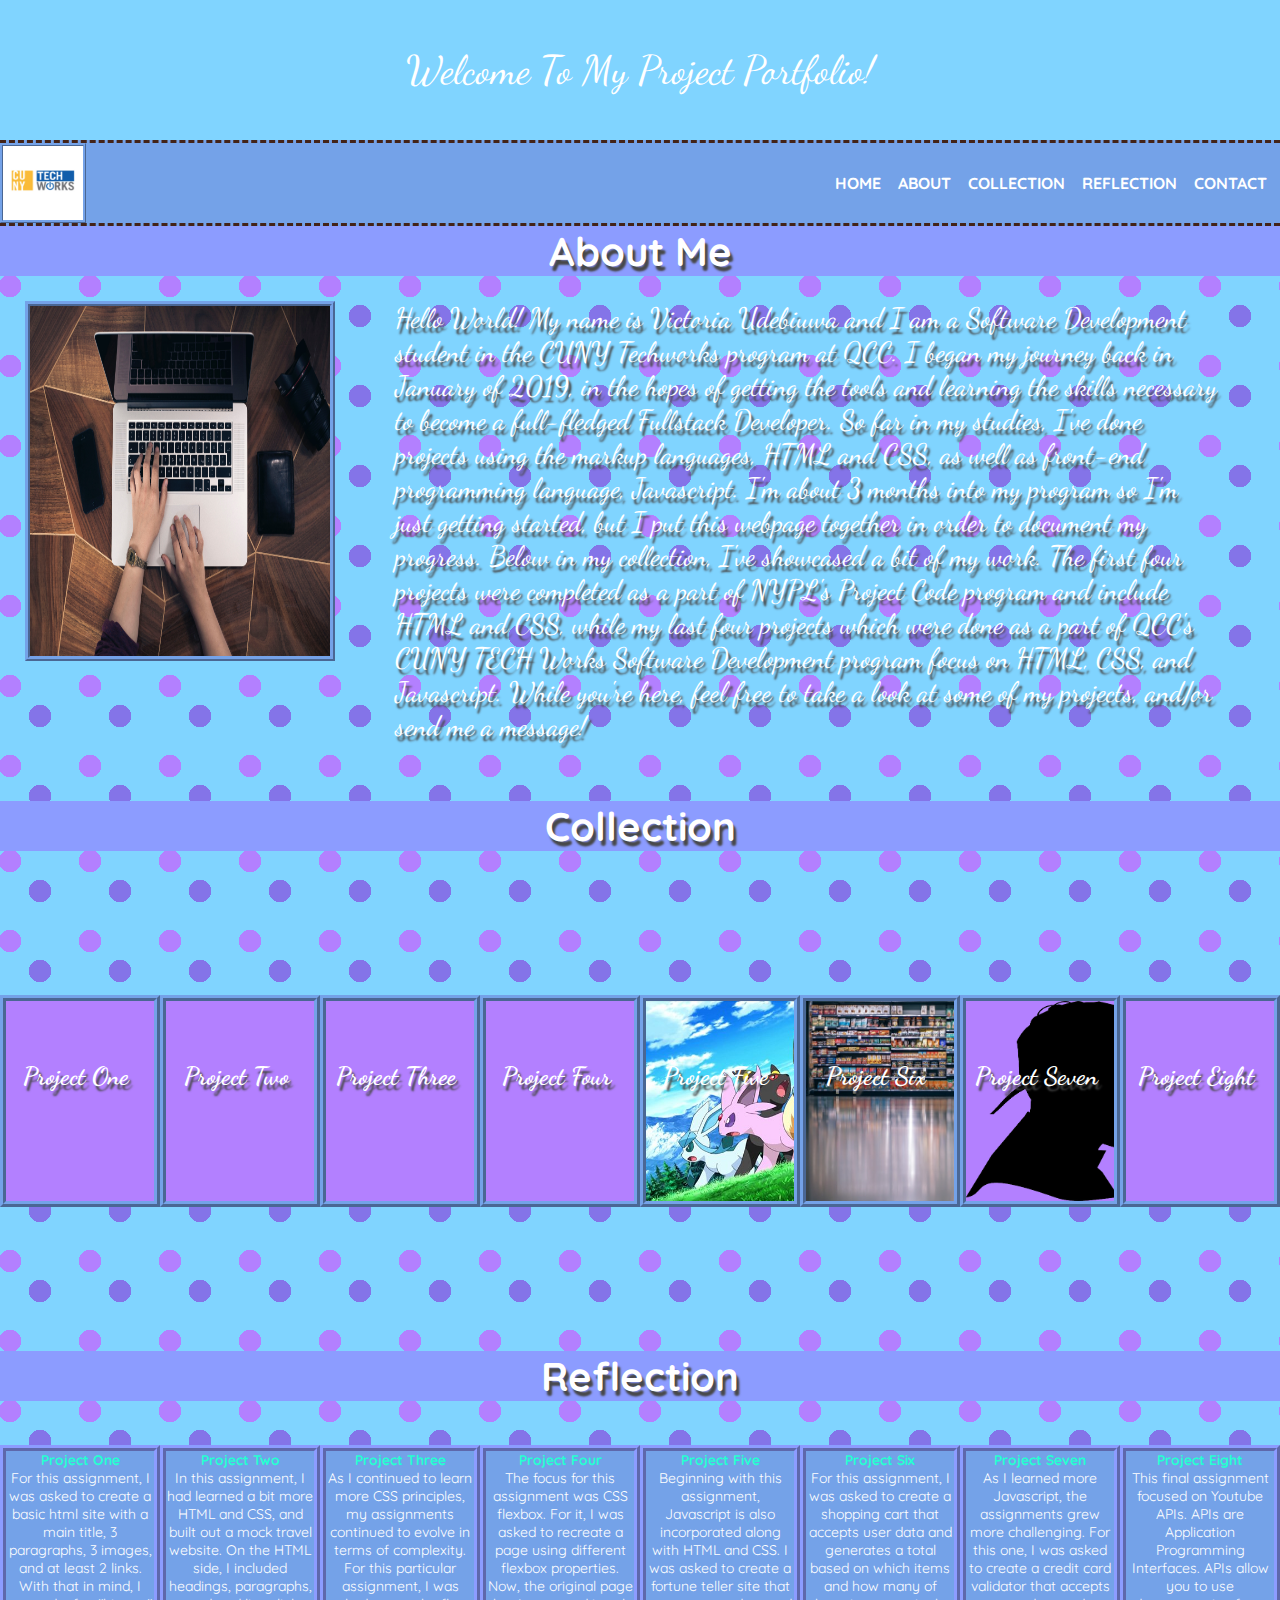
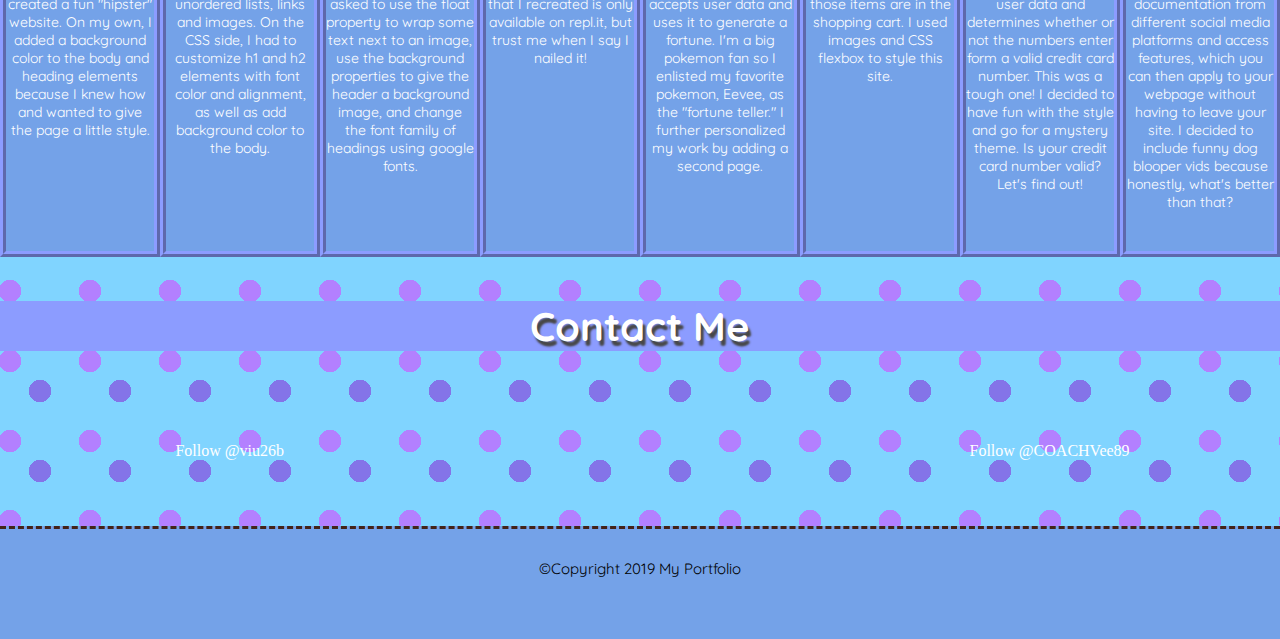
==== index.html @ ac713625 "First commit" ====
<!DOCTYPE html>
<html lang="en">
<head>
  <meta charset="utf-8">
  <title>My Project Portfolio</title>
  <link rel="stylesheet" href="css/style.css">
  <link href="https://fonts.googleapis.com/css?family=Dancing+Script" rel="stylesheet">
  <link href="https://fonts.googleapis.com/css?family=Quicksand" rel="stylesheet">
  <link rel="stylesheet" href="https://use.fontawesome.com/releases/v5.8.1/css/all.css" integrity="sha384-50oBUHEmvpQ+1lW4y57PTFmhCaXp0ML5d60M1M7uH2+nqUivzIebhndOJK28anvf" crossorigin="anonymous">
  <script async defer src="https://buttons.github.io/buttons.js"></script>
  <link rel="me" href="https://twitter.com/COACHVee89">
  <script src="https://ajax.googleapis.com/ajax/libs/jquery/3.3.1/jquery.min.js"></script>
</head>
<body>
  <div class="container">
  <header align="center">
    <i class="fas fa-laptop"></i><i id="plus" class="fas fa-plus"></i><i class="fas fa-user"></i><i id="plus" class="fas fa-plus"></i><i class="fas fa-globe"></i>
  <div class="overlay">
    <div class="text">Welcome To My Project Portfolio!</div>
    </div>
</header>
</div>
<nav>
    <span><img src="images/logo1.png" width="80" height="74" alt="logo image"></span>
   <ul>
       <li><a href="index.html">Home<i class="fas fa-home"></i></a></li>
       <li><a href="#about">About<i class="fas fa-address-card"></i></a></li>
       <li><a href="#collection">Collection<i class="fas fa-object-group"></i></a></li>
       <li><a href="#reflect">Reflection<i class="fas fa-sync-alt"></i></a></li>
       <li><a href="#contact">Contact<i class="fas fa-user-friends"></i></a></li>

    </ul>
</nav>
<h1 id="about">About Me</h1>
<section class="aboutMe">
    <img src="images/laptop1.jpg" width="300" height="350"
    onmouseover="this.src='images/vicky1.jpg';"
    onmouseout="this.src='images/laptop1.jpg';">
    <p>Hello World! My name is Victoria Udebiuwa and I am a Software Development student in the CUNY Techworks program at QCC. I began my journey back in January of 2019, in the hopes of getting the tools and learning the skills necessary to become a full-fledged Fullstack Developer. So far in my studies, I've done projects using the markup languages, HTML and CSS, as well as front-end programming language, Javascript. I'm about 3 months into my program so I'm just getting started, but I put this webpage together in order to document my progress. Below in my collection, I've showcased a bit of my work. The first four projects were completed as a part of NYPL's Project Code program and include HTML and CSS, while my last four projects which were done as a part of QCC's CUNY TECH Works Software Development program focus on HTML, CSS, and Javascript. While you're here, feel free to take a look at some of my projects, and/or send me a message!</p>
</section>
    <h1 id="collection">Collection</h1>
<section class="collect">
    <div id="projOne" class="project"><h3 id="pro1"><a href="basic/index.html">Project One</a></h3></div>
    <div id="projTwo" class="project"><h3 id="pro2"><a href="introCss/index.html">Project Two</a></h3></div>
    <div id="projThree" class="project"><h3 id="pro3"><a href="moreCss/index.html">Project Three</a></h3></div>
    <div id="projFour" class="project"><h3 id="pro4"><a href="flexbox/index.html">Project Four</a></h3></div>
    <div id="projFive" class="project"><h3 id="pro5"><a href="fortune/index.html">Project Five</a></h3></div>
    <div id="projSix" class="project"><h3 id="pro6"><a href="cashRegister/index.html">Project Six</a></h3></div>
    <div id="projSeven" class="project"><h3 id="pro7"><a href="creditCardValidator/index.html">Project Seven</a></h3></div>
    <div id="projEight" class="project"><h3 id="pro8"><a href="youtubeAPIs/index.html">Project Eight</a><h3></div><br>

</section>
<h1 id="reflect">Reflection</h1>
<section class="collect">
    <div class="proReflect"><strong style="color: #26FFD1;">Project One</strong><br>For this assignment, I was asked to create a basic html site with a main title, 3 paragraphs, 3 images, and at least 2 links. With that in mind, I created a fun "hipster" website. On my own, I added a background color to the body and heading elements because I knew how and wanted to give the page a little style.</div>
    <div class="proReflect"><strong style="color: #26FFD1;">Project Two</strong><br>In this assignment, I had learned a bit more HTML and CSS, and built out a mock travel website. On the HTML side, I included headings, paragraphs, unordered lists, links and images. On the CSS side, I had to customize h1 and h2 elements with font color and alignment, as well as add background color to the body.</div>
    <div class="proReflect"><strong style="color: #26FFD1;">Project Three</strong><br>As I continued to learn more CSS principles, my assignments continued to evolve in terms of complexity. For this particular assignment, I was asked to use the float property to wrap some text next to an image, use the background properties to give the header a background image, and change the font family of headings using google fonts.</div>
    <div class="proReflect"><strong style="color: #26FFD1;">Project Four</strong><br>The focus for this assignment was CSS flexbox. For it, I was asked to recreate a page using different flexbox properties. Now, the original page that I recreated is only available on repl.it, but trust me when I say I nailed it!</div>
    <div class="proReflect"><strong style="color: #26FFD1;">Project Five</strong><br>Beginning with this assignment, Javascript is also incorporated along with HTML and CSS. I was asked to create a fortune teller site that accepts user data and uses it to generate a fortune. I'm a big pokemon fan so I enlisted my favorite pokemon, Eevee, as the "fortune teller." I further personalized my work by adding a second page.</div>
    <div class="proReflect"><strong style="color: #26FFD1;">Project Six</strong><br>For this assignment, I was asked to create a shopping cart that accepts user data and generates a total based on which items and how many of those items are in the shopping cart. I used images and CSS flexbox to style this site.</div>
    <div class="proReflect"><strong style="color: #26FFD1;">Project Seven</strong><br>As I learned more Javascript, the assignments grew more challenging. For this one, I was asked to create a credit card validator that accepts user data and determines whether or not the numbers enter form a valid credit card number. This was a tough one! I decided to have fun with the style and go for a mystery theme. Is your credit card number valid? Let's find out!</div>
    <div class="proReflect"><strong style="color: #26FFD1;">Project Eight</strong><br>This final assignment focused on Youtube APIs. APIs are Application Programming Interfaces. APIs allow you to use documentation from different social media platforms and access features, which you can then apply to your webpage without having to leave your site. I decided to include funny dog blooper vids because honestly, what's better than that?   </div>
</section>
<h1 id="contact">Contact Me</h1>
<section class="contactMe">
<div class="buttons">
    <a class="github-button" href="https://github.com/viu26b" data-size="large" aria-label="Follow @viu26b on GitHub">Follow @viu26b</a>
    <iframe src="https://www.facebook.com/plugins/share_button.php?href=https%3A%2F%2Fwww.facebook.com%2Fvictoria.udebiuwa&layout=button_count&size=large&width=84&height=28&appId" width="84" height="28" style="border:none;overflow:hidden" scrolling="no" frameborder="0" allowTransparency="true" allow="encrypted-media"></iframe>
    <a href="https://twitter.com/COACHVee89?ref_src=twsrc%5Etfw" class="twitter-follow-button" data-size="large" data-lang="en" data-show-count="false">Follow @COACHVee89</a><script async src="https://platform.twitter.com/widgets.js" charset="utf-8"></script></div>
</section>
        <script>
            $("#pro1").hover(function(){
                $("#pro2").fadeOut();
                $("#pro3").fadeOut();
                $("#pro4").fadeOut();
                $("#pro5").fadeOut();
                $("#pro6").fadeOut();
                $("#pro7").fadeOut();
                $("#pro8").fadeOut();
            },
             function(){
                $("#pro2").fadeIn();
                $("#pro3").fadeIn();
                $("#pro4").fadeIn();
                $("#pro5").fadeIn();
                $("#pro6").fadeIn();
                $("#pro7").fadeIn();
                $("#pro8").fadeIn();
            });
            $("#pro2").hover(function(){
                $("#pro1").fadeOut();
                $("#pro3").fadeOut();
                $("#pro4").fadeOut();
                $("#pro5").fadeOut();
                $("#pro6").fadeOut();
                $("#pro7").fadeOut();
                $("#pro8").fadeOut();
            },
             function(){
                $("#pro1").fadeIn();
                $("#pro3").fadeIn();
                $("#pro4").fadeIn();
                $("#pro5").fadeIn();
                $("#pro6").fadeIn();
                $("#pro7").fadeIn();
                $("#pro8").fadeIn();
            });
            $("#pro3").hover(function(){
                $("#pro1").fadeOut();
                $("#pro2").fadeOut();
                $("#pro4").fadeOut();
                $("#pro5").fadeOut();
                $("#pro6").fadeOut();
                $("#pro7").fadeOut();
                $("#pro8").fadeOut();
            },
             function(){
                $("#pro1").fadeIn();
                $("#pro2").fadeIn();
                $("#pro4").fadeIn();
                $("#pro5").fadeIn();
                $("#pro6").fadeIn();
                $("#pro7").fadeIn();
                $("#pro8").fadeIn();
            });
            $("#pro4").hover(function(){
                $("#pro1").fadeOut();
                $("#pro2").fadeOut();
                $("#pro3").fadeOut();
                $("#pro5").fadeOut();
                $("#pro6").fadeOut();
                $("#pro7").fadeOut();
                $("#pro8").fadeOut();
            },
             function(){
                $("#pro1").fadeIn();
                $("#pro2").fadeIn();
                $("#pro3").fadeIn();
                $("#pro5").fadeIn();
                $("#pro6").fadeIn();
                $("#pro7").fadeIn();
                $("#pro8").fadeIn();
            });
             $("#pro5").hover(function(){
                $("#pro1").fadeOut();
                $("#pro2").fadeOut();
                $("#pro3").fadeOut();
                $("#pro4").fadeOut();
                $("#pro6").fadeOut();
                $("#pro7").fadeOut();
                $("#pro8").fadeOut();
            },
             function(){
                $("#pro1").fadeIn();
                $("#pro2").fadeIn();
                $("#pro3").fadeIn();
                $("#pro4").fadeIn();
                $("#pro6").fadeIn();
                $("#pro7").fadeIn();
                $("#pro8").fadeIn();
            });
            $("#pro6").hover(function(){
                $("#pro1").fadeOut();
                $("#pro2").fadeOut();
                $("#pro3").fadeOut();
                $("#pro4").fadeOut();
                $("#pro5").fadeOut();
                $("#pro7").fadeOut();
                $("#pro8").fadeOut();
            },
             function(){
                $("#pro1").fadeIn();
                $("#pro2").fadeIn();
                $("#pro3").fadeIn();
                $("#pro4").fadeIn();
                $("#pro5").fadeIn();
                $("#pro7").fadeIn();
                $("#pro8").fadeIn();
            });
              $("#pro7").hover(function(){
                $("#pro1").fadeOut();
                $("#pro2").fadeOut();
                $("#pro3").fadeOut();
                $("#pro4").fadeOut();
                $("#pro5").fadeOut();
                $("#pro6").fadeOut();
                $("#pro8").fadeOut();
            },
             function(){
                $("#pro1").fadeIn();
                $("#pro2").fadeIn();
                $("#pro3").fadeIn();
                $("#pro4").fadeIn();
                $("#pro5").fadeIn();
                $("#pro6").fadeIn();
                $("#pro8").fadeIn();
            });
            $("#pro8").hover(function(){
                $("#pro1").fadeOut();
                $("#pro2").fadeOut();
                $("#pro3").fadeOut();
                $("#pro4").fadeOut();
                $("#pro5").fadeOut();
                $("#pro6").fadeOut();
                $("#pro7").fadeOut();
            },
             function(){
                $("#pro1").fadeIn();
                $("#pro2").fadeIn();
                $("#pro3").fadeIn();
                $("#pro4").fadeIn();
                $("#pro5").fadeIn();
                $("#pro6").fadeIn();
                $("#pro7").fadeIn();
            });
            $("#about").hover(function(){
              $("#about").css("color", "#E8154E");
              $("#about").animate({fontSize: '100px', opacity: '0.4'}, "slow");
            },
          function(){
            $("#about").css("color", "#FFFFFF");
            $("#about").animate({fontSize: '40px', opacity: '0.99'}, "slow");
            $("#about").stop(stopAll, goToEnd);
          });
          $("#collection").hover(function(){
            $("#collection").css("color", "#E8154E");
            $("#collection").animate({fontSize: '100px', opacity: '0.4'}, "slow");
          },
        function(){
          $("#collection").css("color", "#FFFFFF");
          $("#collection").animate({fontSize: '40px', opacity: '0.99'}, "slow");
          $("#collection").stop(stopAll, goToEnd);
        });
          $("#reflect").hover(function(){
            $("#reflect").css("color", "#E8154E");
            $("#reflect").animate({fontSize: '100px', opacity: '0.4'}, "slow");
          },
        function(){
          $("#reflect").css("color", "#FFFFFF");
          $("#reflect").animate({fontSize: '40px', opacity: '0.99'}, "slow");
          $("#reflect").stop(stopAll, goToEnd);
        });
        $("#contact").hover(function(){
          $("#contact").css("color", "#E8154E");
          $("#contact").animate({fontSize: '100px', opacity: '0.4'}, "slow");
        },
      function(){
        $("#contact").css("color", "#FFFFFF");
        $("#contact").animate({fontSize: '40px', opacity: '0.99'}, "slow");
        $("#contact").stop(stopAll, goToEnd);
      });
        </script>
<footer>
    &copy;Copyright 2019 My Portfolio
</footer>
</body>
</html>
---- css/style.css ----
* {
    margin: 0;
    padding: 0;
}

header {
  background-color: #80D4FF;
  background-size: cover;
  color: #FFFFFF;
  height: 140px;
  width: 100%;
}

header .fas{
  padding-top:20px;
  font-size: 80px;
  text-shadow: #474747 3px 5px 2px;
}

header #plus{
  font-size: 40px;
  padding-right:8px;
  padding-left: 8px;
}

.container {
  position: relative;
  width: 100%;
}

.overlay {
  position: absolute;
  bottom: 0;
  left: 0;
  right: 0;
  background-color: #80D4FF;
  overflow: hidden;
  width: 100%;
  height: 100%;
  -webkit-transform: scale(0);
  -ms-transform: scale(0);
  transform: scale(0);
  -webkit-transition: .3s ease;
  transition: .3s ease;
}

.container:hover .overlay {
  -webkit-transform: scale(1);
  -ms-transform: scale(1);
  transform: scale(1);
}

.text {
  color: white;
  font-family: 'Dancing Script', cursive;
  font-size: 40px;
  position: absolute;
  top: 50%;
  left: 50%;
  -webkit-transform: translate(-50%, -50%);
  -ms-transform: translate(-50%, -50%);
  transform: translate(-50%, -50%);
  text-align: center;
}

nav {
    height: 80px;
    width: 100%;
    background-color: #74A2E8;
    display: flex;
    justify-content: space-between;
    font-family: 'Quicksand', sans-serif;
    font-weight: bolder;
    text-transform: uppercase;
    position: sticky;
    top: 0;
    border-top:  3px dashed #432318;
    border-bottom:  3px dashed #432318;
}

nav li a:hover {
    padding: 2px;
    border-bottom: 3px solid white;
    border-top: 3px solid white;
    transition: border .3s;
}

nav img {
    border: 3px ridge #74A2E8;
}
li {
    padding-top: 30px;
    padding-right: 10px;
    display: inline-flex;
    list-style: none;
}

 a {
    color: white;
    text-decoration: none;
}

.fas {
    padding-left: 3px;
}

section {
    height: 500px;
    width: 100%
    border: 5px;
    background-color: #80D4FF;
    padding-left: 25px;
    padding-top: 25px;
    display: flex;
}

section img{
    border: 5px ridge #74A2E8;
}

h1 {
    font-family: 'Quicksand', sans-serif;
    font-weight: bolder;
    font-size: 40px;
    color: #FFFFFF;
    background: #8C9CFF;
    text-shadow: #474747 3px 5px 2px;
    text-align: center;
}

section p {
    font-family: 'Dancing Script', cursive;
    font-size: 28px;
    color: #FFFFFF;
    text-shadow: #474747 3px 5px 2px;
    padding-left: 60px;
    padding-right: 60px;
}

.aboutMe {
  background-color: #80D4FF;
  background-image: radial-gradient(#8474E8 20%, transparent 20%),
      radial-gradient(#B380FF 20%, transparent 20%);
  background-color: #80D4FF;
  background-position: 0 0, 50px 50px;
  background-size: 80px 80px;
}

.collect {
  background-image: radial-gradient(#8474E8 20%, transparent 20%),
      radial-gradient(#B380FF 20%, transparent 20%);
  background-color: #80D4FF;
  background-position: 0 0, 50px 50px;
  background-size: 80px 80px;
  justify-content: space-between;
  align-items: center;
  padding: 0;
}

.project {
  height: 200px;
  width: 200px;
  border: 6px ridge #74A2E8;
  background-color: #B380FF;
}

h3 {
  margin-top: 60px;
  padding-right: 8px;
  font-family: 'Dancing Script', cursive;
  font-size: 25px;
  text-shadow: #474747 3px 5px 2px;
  text-align: center;
}

h3 a:hover {
  border-right: 8px solid #26FFD1;
  border-bottom: 8px solid #26FFD1;
  transition: .5s;
}

#projOne{
  background-image: url('https://images.pexels.com/photos/1059123/pexels-photo-1059123.jpeg?auto=compress&cs=tinysrgb&dpr=2&h=650&w=940');
  background-repeat: no-repeat;
  background-size: cover;
}

#projTwo {
  background-image: url('https://images.pexels.com/photos/723465/pexels-photo-723465.jpeg?auto=compress&cs=tinysrgb&dpr=1&w=500');
  background-repeat: no-repeat;
  background-size: cover;
}

#projThree{
  background-image: url('https://cdn.pixabay.com/photo/2017/04/24/13/37/architecture-2256489__340.jpg');
  background-repeat: no-repeat;
  background-size: cover;
}

#projFour{
  background-image: url('https://images.pexels.com/photos/1660521/pexels-photo-1660521.jpeg?auto=compress&cs=tinysrgb&dpr=1&w=225');
  background-repeat: no-repeat;
  background-size: cover;
}

#projFive{
  background-image: url('../fortune/eevee_images/eevee_3.jpeg');
  background-repeat: no-repeat;
  background-size: cover;
}

#projSix{
  background-image: url('../cashRegister/images/shopBasket1.jpeg');
  background-repeat: no-repeat;
  background-size: cover;
}

#projSeven{
  background-image: url('../creditCardValidator/images/detective_1.png');
  background-repeat: no-repeat;
  background-size: cover;
}

#projEight{
  background-image: url('https://images.pexels.com/photos/267313/pexels-photo-267313.jpeg?auto=compress&cs=tinysrgb&dpr=2&h=650&w=940');
  background-repeat: repeat;
  background-size: cover;
}

.proReflect{
  height: 400px;
  width: 250px;
  border: 6px ridge #8C9CFF;
  background-color: #74A2E8;
  text-align: center;
  font-family: 'Quicksand', sans-serif;
  font-size: 14px;
  color: #FFFFFF;

}

.contactMe {
  height: 150px;
  background-color: #80D4FF;
  background-image: radial-gradient(#8474E8 20%, transparent 20%),
      radial-gradient(#B380FF 20%, transparent 20%);
  background-color: #80D4FF;
  background-position: 0 0, 50px 50px;
  background-size: 80px 80px;
}

.buttons {
    width: 100%;
    display: flex;
    justify-content: space-around;
    align-items: center;
}

footer {
    padding-top: 30px;
    height: 80px;
    width: 100%;
    background-color: #74A2E8;
    text-align: center;
    font-family: 'Quicksand', sans-serif;
    font-size: 15px;
    border-top: 3px dashed #432318;
}
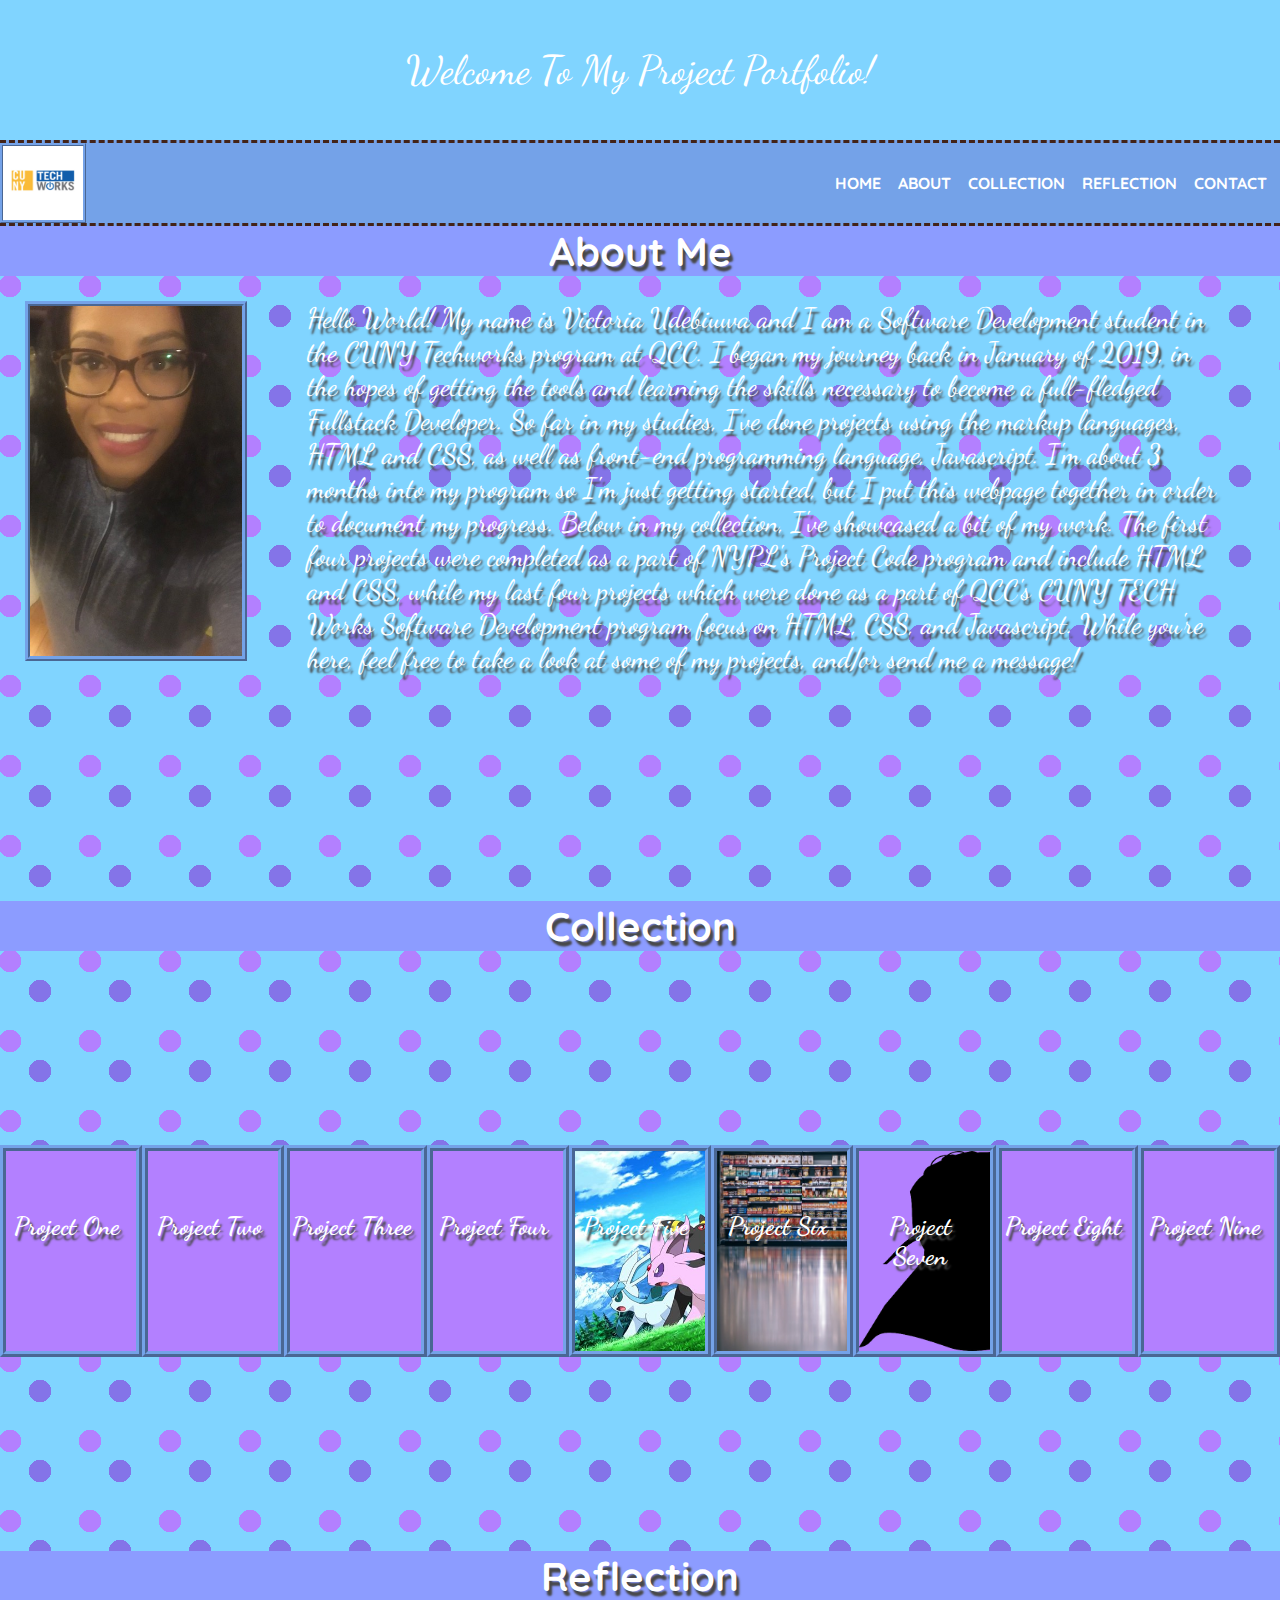
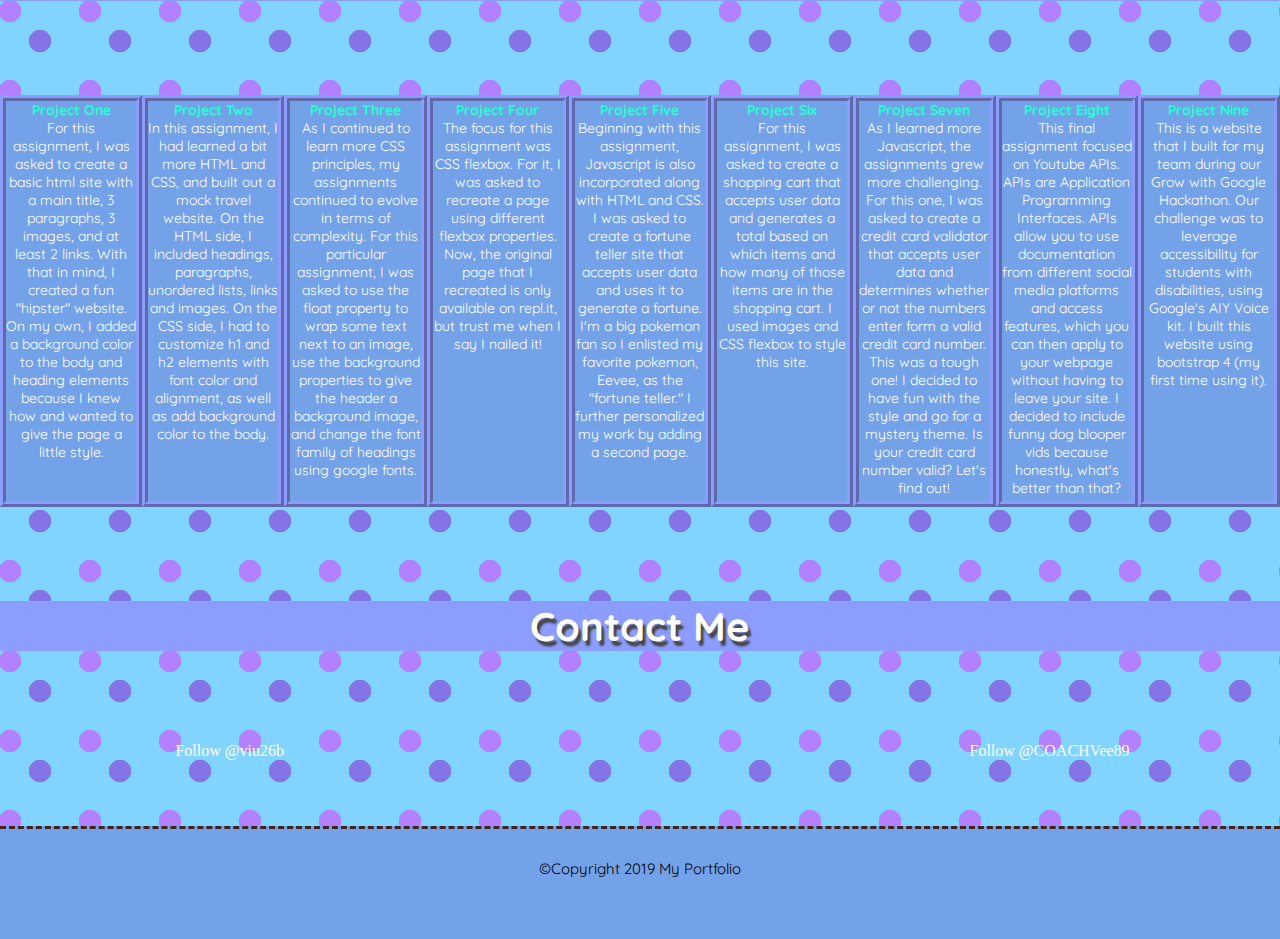
==== commit d1375cbf: "changes to about section image, jquery, reflection" ====
--- a/index.html
+++ b/index.html
@@ -33,9 +33,9 @@
 </nav>
 <h1 id="about">About Me</h1>
 <section class="aboutMe">
-    <img src="images/laptop1.jpg" width="300" height="350"
-    onmouseover="this.src='images/vicky1.jpg';"
-    onmouseout="this.src='images/laptop1.jpg';">
+    <img src="images/vicky1.jpg" width="300" height="350"
+    onmouseover="this.src='images/laptop1.jpg';"
+    onmouseout="this.src='images/vicky1.jpg';">
     <p>Hello World! My name is Victoria Udebiuwa and I am a Software Development student in the CUNY Techworks program at QCC. I began my journey back in January of 2019, in the hopes of getting the tools and learning the skills necessary to become a full-fledged Fullstack Developer. So far in my studies, I've done projects using the markup languages, HTML and CSS, as well as front-end programming language, Javascript. I'm about 3 months into my program so I'm just getting started, but I put this webpage together in order to document my progress. Below in my collection, I've showcased a bit of my work. The first four projects were completed as a part of NYPL's Project Code program and include HTML and CSS, while my last four projects which were done as a part of QCC's CUNY TECH Works Software Development program focus on HTML, CSS, and Javascript. While you're here, feel free to take a look at some of my projects, and/or send me a message!</p>
 </section>
     <h1 id="collection">Collection</h1>
@@ -47,7 +47,8 @@
     <div id="projFive" class="project"><h3 id="pro5"><a href="fortune/index.html">Project Five</a></h3></div>
     <div id="projSix" class="project"><h3 id="pro6"><a href="cashRegister/index.html">Project Six</a></h3></div>
     <div id="projSeven" class="project"><h3 id="pro7"><a href="creditCardValidator/index.html">Project Seven</a></h3></div>
-    <div id="projEight" class="project"><h3 id="pro8"><a href="youtubeAPIs/index.html">Project Eight</a><h3></div><br>
+    <div id="projEight" class="project"><h3 id="pro8"><a href="youtubeAPIs/index.html">Project Eight</a></h3></div>
+    <div id="projNine" class="project"><h3 id="pro9"><a href="viu26b.github.io/gulper">Project Nine</a></h3></div><br>
 
 </section>
 <h1 id="reflect">Reflection</h1>
@@ -59,8 +60,9 @@
     <div class="proReflect"><strong style="color: #26FFD1;">Project Five</strong><br>Beginning with this assignment, Javascript is also incorporated along with HTML and CSS. I was asked to create a fortune teller site that accepts user data and uses it to generate a fortune. I'm a big pokemon fan so I enlisted my favorite pokemon, Eevee, as the "fortune teller." I further personalized my work by adding a second page.</div>
     <div class="proReflect"><strong style="color: #26FFD1;">Project Six</strong><br>For this assignment, I was asked to create a shopping cart that accepts user data and generates a total based on which items and how many of those items are in the shopping cart. I used images and CSS flexbox to style this site.</div>
     <div class="proReflect"><strong style="color: #26FFD1;">Project Seven</strong><br>As I learned more Javascript, the assignments grew more challenging. For this one, I was asked to create a credit card validator that accepts user data and determines whether or not the numbers enter form a valid credit card number. This was a tough one! I decided to have fun with the style and go for a mystery theme. Is your credit card number valid? Let's find out!</div>
-    <div class="proReflect"><strong style="color: #26FFD1;">Project Eight</strong><br>This final assignment focused on Youtube APIs. APIs are Application Programming Interfaces. APIs allow you to use documentation from different social media platforms and access features, which you can then apply to your webpage without having to leave your site. I decided to include funny dog blooper vids because honestly, what's better than that?   </div>
-</section>
+    <div class="proReflect"><strong style="color: #26FFD1;">Project Eight</strong><br>This final assignment focused on Youtube APIs. APIs are Application Programming Interfaces. APIs allow you to use documentation from different social media platforms and access features, which you can then apply to your webpage without having to leave your site. I decided to include funny dog blooper vids because honestly, what's better than that?</div>
+    <div class="proReflect"><strong style="color: #26FFD1;">Project Nine</strong><br>This is a website that I built for my team during our Grow with Google Hackathon. Our challenge was to leverage accessibility for students with disabilities, using Google's AIY Voice kit. I built this website using bootstrap 4 (my first time using it).</div>
+  </section>
 <h1 id="contact">Contact Me</h1>
 <section class="contactMe">
 <div class="buttons">
@@ -77,15 +79,17 @@
                 $("#pro6").fadeOut();
                 $("#pro7").fadeOut();
                 $("#pro8").fadeOut();
-            },
-             function(){
-                $("#pro2").fadeIn();
-                $("#pro3").fadeIn();
-                $("#pro4").fadeIn();
-                $("#pro5").fadeIn();
-                $("#pro6").fadeIn();
-                $("#pro7").fadeIn();
-                $("#pro8").fadeIn();
+                $("#pro9").fadeOut();
+            },
+             function(){
+                $("#pro2").fadeIn();
+                $("#pro3").fadeIn();
+                $("#pro4").fadeIn();
+                $("#pro5").fadeIn();
+                $("#pro6").fadeIn();
+                $("#pro7").fadeIn();
+                $("#pro8").fadeIn();
+                $("#pro9").fadeOut();
             });
             $("#pro2").hover(function(){
                 $("#pro1").fadeOut();
@@ -95,15 +99,17 @@
                 $("#pro6").fadeOut();
                 $("#pro7").fadeOut();
                 $("#pro8").fadeOut();
-            },
-             function(){
-                $("#pro1").fadeIn();
-                $("#pro3").fadeIn();
-                $("#pro4").fadeIn();
-                $("#pro5").fadeIn();
-                $("#pro6").fadeIn();
-                $("#pro7").fadeIn();
-                $("#pro8").fadeIn();
+                $("#pro9").fadeOut();
+            },
+             function(){
+                $("#pro1").fadeIn();
+                $("#pro3").fadeIn();
+                $("#pro4").fadeIn();
+                $("#pro5").fadeIn();
+                $("#pro6").fadeIn();
+                $("#pro7").fadeIn();
+                $("#pro8").fadeIn();
+                $("#pro9").fadeOut();
             });
             $("#pro3").hover(function(){
                 $("#pro1").fadeOut();
@@ -113,15 +119,17 @@
                 $("#pro6").fadeOut();
                 $("#pro7").fadeOut();
                 $("#pro8").fadeOut();
-            },
-             function(){
-                $("#pro1").fadeIn();
-                $("#pro2").fadeIn();
-                $("#pro4").fadeIn();
-                $("#pro5").fadeIn();
-                $("#pro6").fadeIn();
-                $("#pro7").fadeIn();
-                $("#pro8").fadeIn();
+                $("#pro9").fadeOut();
+            },
+             function(){
+                $("#pro1").fadeIn();
+                $("#pro2").fadeIn();
+                $("#pro4").fadeIn();
+                $("#pro5").fadeIn();
+                $("#pro6").fadeIn();
+                $("#pro7").fadeIn();
+                $("#pro8").fadeIn();
+                $("#pro9").fadeOut();
             });
             $("#pro4").hover(function(){
                 $("#pro1").fadeOut();
@@ -131,15 +139,17 @@
                 $("#pro6").fadeOut();
                 $("#pro7").fadeOut();
                 $("#pro8").fadeOut();
-            },
-             function(){
-                $("#pro1").fadeIn();
-                $("#pro2").fadeIn();
-                $("#pro3").fadeIn();
-                $("#pro5").fadeIn();
-                $("#pro6").fadeIn();
-                $("#pro7").fadeIn();
-                $("#pro8").fadeIn();
+                $("#pro9").fadeOut();
+            },
+             function(){
+                $("#pro1").fadeIn();
+                $("#pro2").fadeIn();
+                $("#pro3").fadeIn();
+                $("#pro5").fadeIn();
+                $("#pro6").fadeIn();
+                $("#pro7").fadeIn();
+                $("#pro8").fadeIn();
+                $("#pro9").fadeOut();
             });
              $("#pro5").hover(function(){
                 $("#pro1").fadeOut();
@@ -149,15 +159,17 @@
                 $("#pro6").fadeOut();
                 $("#pro7").fadeOut();
                 $("#pro8").fadeOut();
-            },
-             function(){
-                $("#pro1").fadeIn();
-                $("#pro2").fadeIn();
-                $("#pro3").fadeIn();
-                $("#pro4").fadeIn();
-                $("#pro6").fadeIn();
-                $("#pro7").fadeIn();
-                $("#pro8").fadeIn();
+                $("#pro9").fadeOut();
+            },
+             function(){
+                $("#pro1").fadeIn();
+                $("#pro2").fadeIn();
+                $("#pro3").fadeIn();
+                $("#pro4").fadeIn();
+                $("#pro6").fadeIn();
+                $("#pro7").fadeIn();
+                $("#pro8").fadeIn();
+                $("#pro9").fadeOut();
             });
             $("#pro6").hover(function(){
                 $("#pro1").fadeOut();
@@ -167,15 +179,17 @@
                 $("#pro5").fadeOut();
                 $("#pro7").fadeOut();
                 $("#pro8").fadeOut();
-            },
-             function(){
-                $("#pro1").fadeIn();
-                $("#pro2").fadeIn();
-                $("#pro3").fadeIn();
-                $("#pro4").fadeIn();
-                $("#pro5").fadeIn();
-                $("#pro7").fadeIn();
-                $("#pro8").fadeIn();
+                $("#pro9").fadeOut();
+            },
+             function(){
+                $("#pro1").fadeIn();
+                $("#pro2").fadeIn();
+                $("#pro3").fadeIn();
+                $("#pro4").fadeIn();
+                $("#pro5").fadeIn();
+                $("#pro7").fadeIn();
+                $("#pro8").fadeIn();
+                $("#pro9").fadeOut();
             });
               $("#pro7").hover(function(){
                 $("#pro1").fadeOut();
@@ -185,15 +199,17 @@
                 $("#pro5").fadeOut();
                 $("#pro6").fadeOut();
                 $("#pro8").fadeOut();
-            },
-             function(){
-                $("#pro1").fadeIn();
-                $("#pro2").fadeIn();
-                $("#pro3").fadeIn();
-                $("#pro4").fadeIn();
-                $("#pro5").fadeIn();
-                $("#pro6").fadeIn();
-                $("#pro8").fadeIn();
+                $("#pro9").fadeOut();
+            },
+             function(){
+                $("#pro1").fadeIn();
+                $("#pro2").fadeIn();
+                $("#pro3").fadeIn();
+                $("#pro4").fadeIn();
+                $("#pro5").fadeIn();
+                $("#pro6").fadeIn();
+                $("#pro8").fadeIn();
+                $("#pro9").fadeOut();
             });
             $("#pro8").hover(function(){
                 $("#pro1").fadeOut();
@@ -203,15 +219,37 @@
                 $("#pro5").fadeOut();
                 $("#pro6").fadeOut();
                 $("#pro7").fadeOut();
-            },
-             function(){
-                $("#pro1").fadeIn();
-                $("#pro2").fadeIn();
-                $("#pro3").fadeIn();
-                $("#pro4").fadeIn();
-                $("#pro5").fadeIn();
-                $("#pro6").fadeIn();
-                $("#pro7").fadeIn();
+                $("#pro9").fadeOut();
+            },
+             function(){
+                $("#pro1").fadeIn();
+                $("#pro2").fadeIn();
+                $("#pro3").fadeIn();
+                $("#pro4").fadeIn();
+                $("#pro5").fadeIn();
+                $("#pro6").fadeIn();
+                $("#pro7").fadeIn();
+                $("#pro9").fadeOut();
+            });
+          $("#pro9").hover(function(){
+                $("#pro1").fadeOut();
+                $("#pro2").fadeOut();
+                $("#pro3").fadeOut();
+                $("#pro4").fadeOut();
+                $("#pro5").fadeOut();
+                $("#pro6").fadeOut();
+                $("#pro7").fadeOut();
+                $("#pro8").fadeOut();
+            },
+             function(){
+                $("#pro1").fadeIn();
+                $("#pro2").fadeIn();
+                $("#pro3").fadeIn();
+                $("#pro4").fadeIn();
+                $("#pro5").fadeIn();
+                $("#pro6").fadeIn();
+                $("#pro7").fadeIn();
+                $("#pro8").fadeOut();
             });
             $("#about").hover(function(){
               $("#about").css("color", "#E8154E");
--- a/css/style.css
+++ b/css/style.css
@@ -105,7 +105,7 @@
 }
 
 section {
-    height: 500px;
+    height: 600px;
     width: 100%
     border: 5px;
     background-color: #80D4FF;
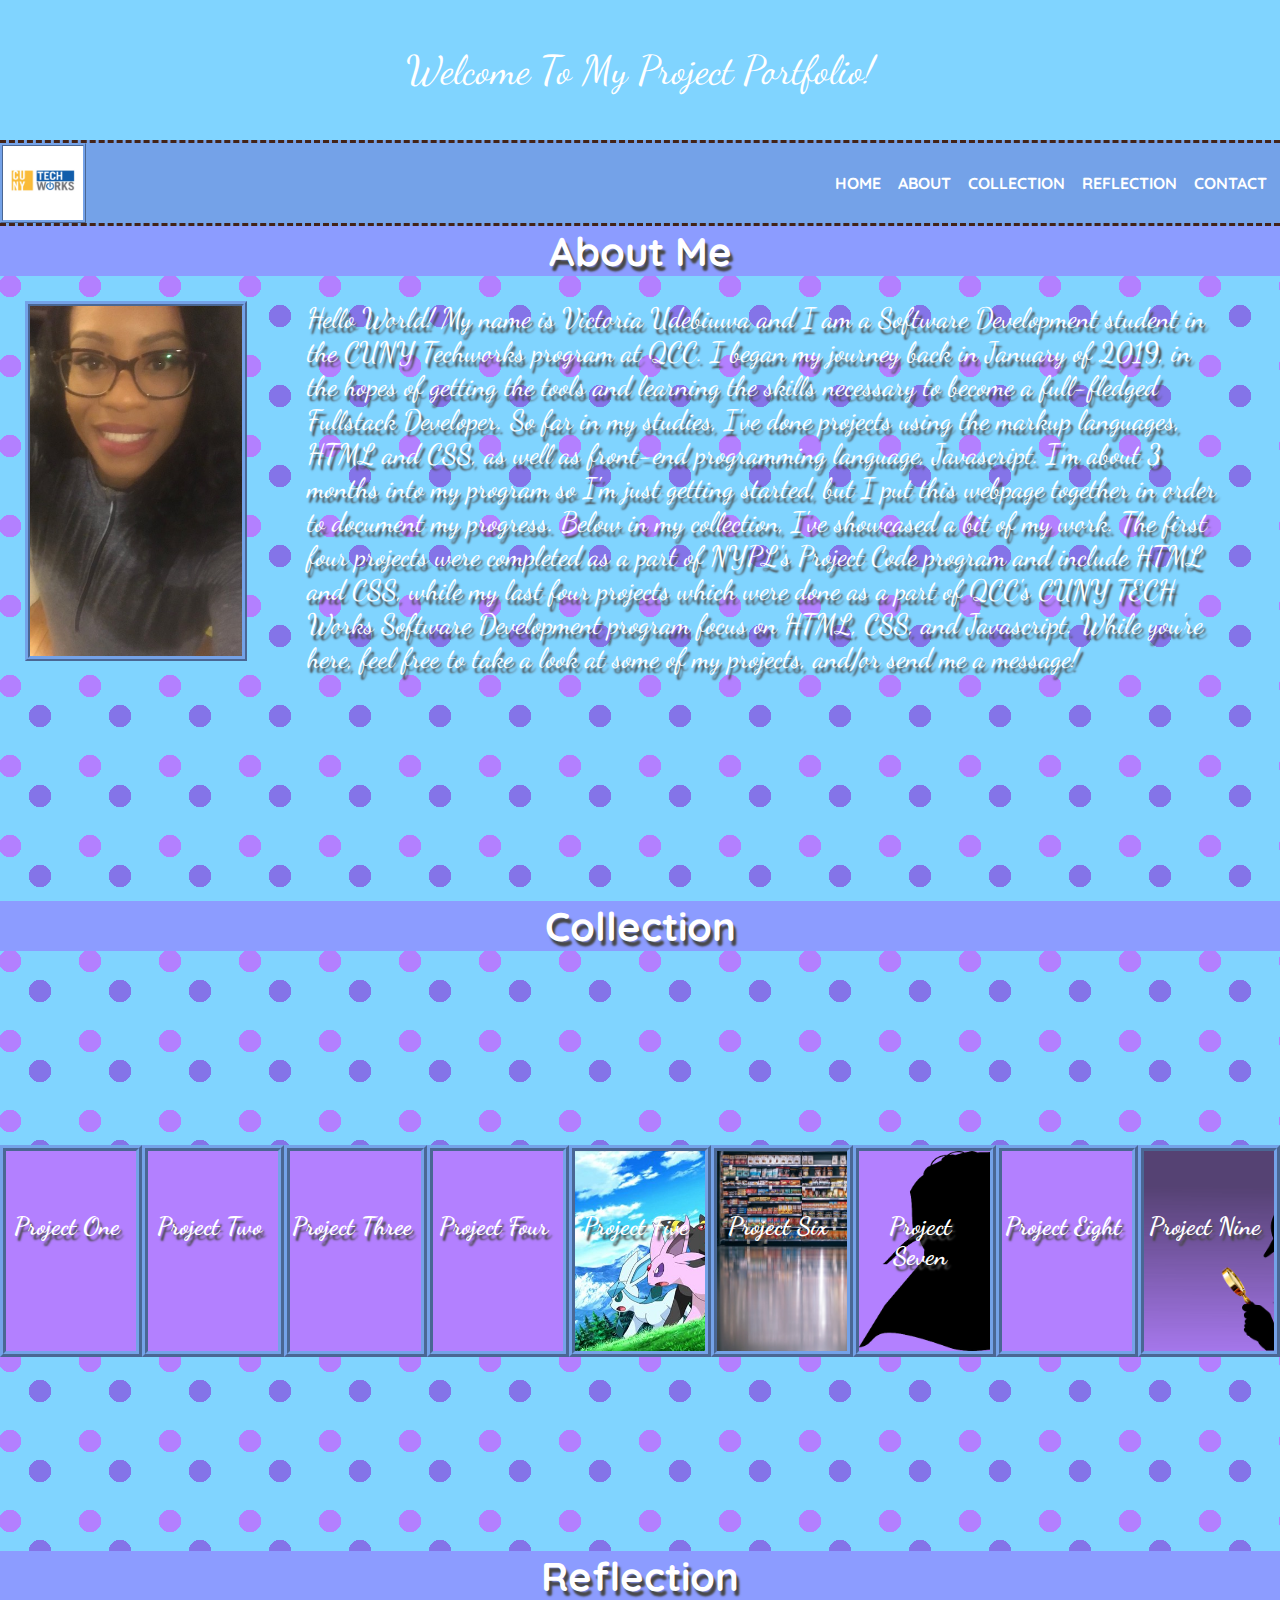
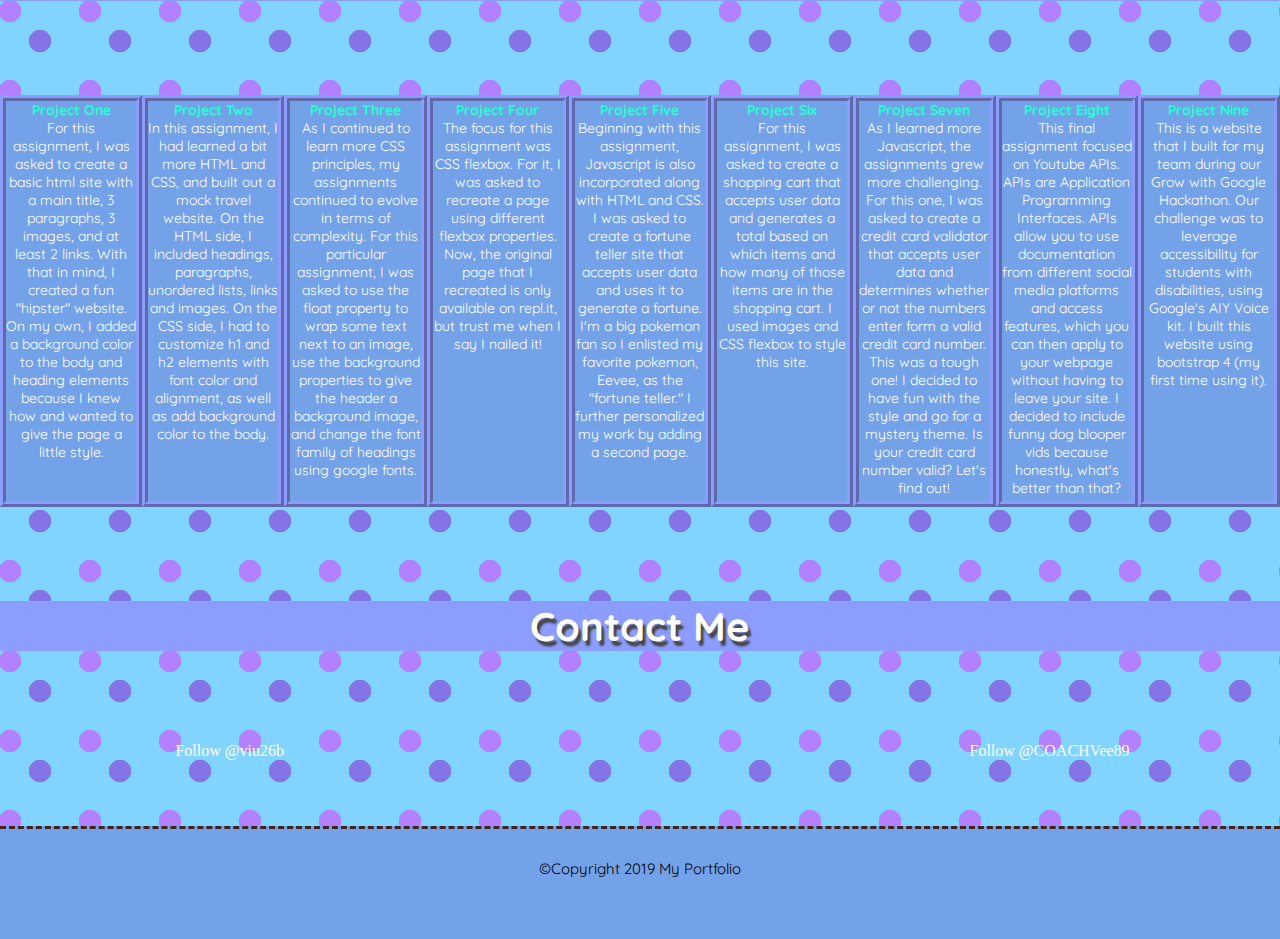
==== commit 3322bdfc: "updated fade in and out jquery" ====
--- a/index.html
+++ b/index.html
@@ -89,7 +89,7 @@
                 $("#pro6").fadeIn();
                 $("#pro7").fadeIn();
                 $("#pro8").fadeIn();
-                $("#pro9").fadeOut();
+                $("#pro9").fadeIn();
             });
             $("#pro2").hover(function(){
                 $("#pro1").fadeOut();
@@ -109,7 +109,7 @@
                 $("#pro6").fadeIn();
                 $("#pro7").fadeIn();
                 $("#pro8").fadeIn();
-                $("#pro9").fadeOut();
+                $("#pro9").fadeIn();
             });
             $("#pro3").hover(function(){
                 $("#pro1").fadeOut();
@@ -129,7 +129,7 @@
                 $("#pro6").fadeIn();
                 $("#pro7").fadeIn();
                 $("#pro8").fadeIn();
-                $("#pro9").fadeOut();
+                $("#pro9").fadeIn();
             });
             $("#pro4").hover(function(){
                 $("#pro1").fadeOut();
@@ -149,7 +149,7 @@
                 $("#pro6").fadeIn();
                 $("#pro7").fadeIn();
                 $("#pro8").fadeIn();
-                $("#pro9").fadeOut();
+                $("#pro9").fadeIn();
             });
              $("#pro5").hover(function(){
                 $("#pro1").fadeOut();
@@ -169,7 +169,7 @@
                 $("#pro6").fadeIn();
                 $("#pro7").fadeIn();
                 $("#pro8").fadeIn();
-                $("#pro9").fadeOut();
+                $("#pro9").fadeIn();
             });
             $("#pro6").hover(function(){
                 $("#pro1").fadeOut();
@@ -189,7 +189,7 @@
                 $("#pro5").fadeIn();
                 $("#pro7").fadeIn();
                 $("#pro8").fadeIn();
-                $("#pro9").fadeOut();
+                $("#pro9").fadeIn();
             });
               $("#pro7").hover(function(){
                 $("#pro1").fadeOut();
@@ -209,7 +209,7 @@
                 $("#pro5").fadeIn();
                 $("#pro6").fadeIn();
                 $("#pro8").fadeIn();
-                $("#pro9").fadeOut();
+                $("#pro9").fadeIn();
             });
             $("#pro8").hover(function(){
                 $("#pro1").fadeOut();
@@ -229,7 +229,7 @@
                 $("#pro5").fadeIn();
                 $("#pro6").fadeIn();
                 $("#pro7").fadeIn();
-                $("#pro9").fadeOut();
+                $("#pro9").fadeIn();
             });
           $("#pro9").hover(function(){
                 $("#pro1").fadeOut();
@@ -249,7 +249,7 @@
                 $("#pro5").fadeIn();
                 $("#pro6").fadeIn();
                 $("#pro7").fadeIn();
-                $("#pro8").fadeOut();
+                $("#pro8").fadeIn();
             });
             $("#about").hover(function(){
               $("#about").css("color", "#E8154E");
--- a/css/style.css
+++ b/css/style.css
@@ -227,6 +227,12 @@
   background-size: cover;
 }
 
+#projNine{
+  background-image: url('../creditCardValidator/images/detective.jpg');
+  background-repeat: no-repeat;
+  background-size: cover;
+}
+
 .proReflect{
   height: 400px;
   width: 250px;
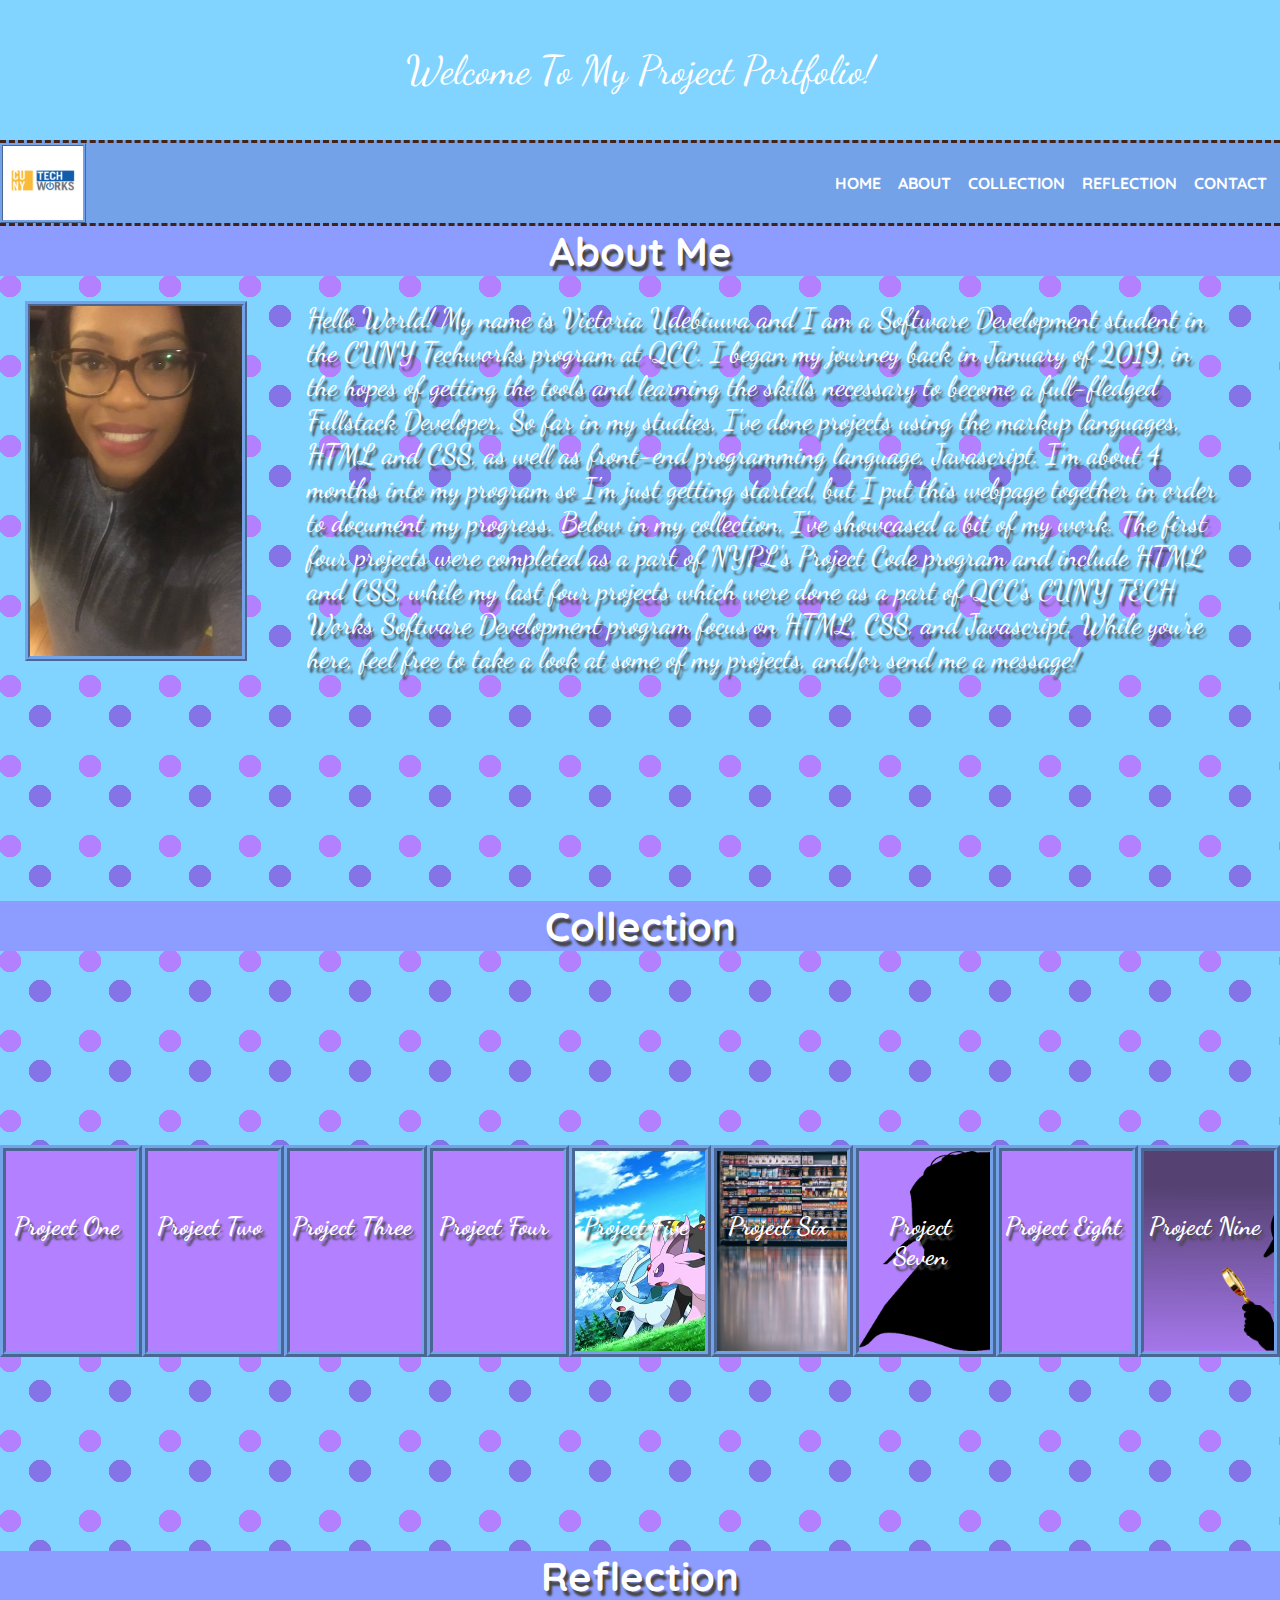
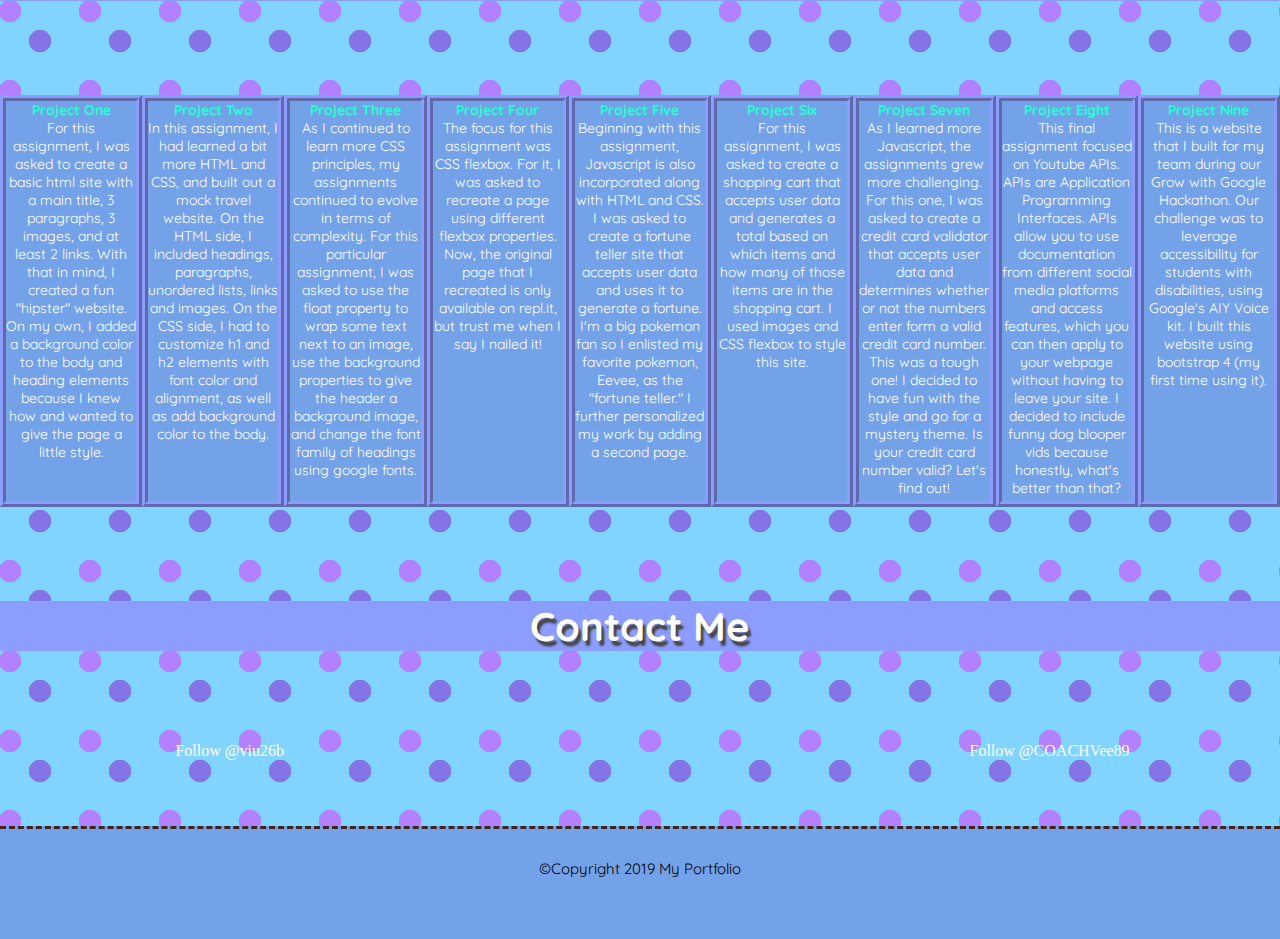
==== commit 6e630141: "change to about section in index.html" ====
--- a/index.html
+++ b/index.html
@@ -36,7 +36,7 @@
     <img src="images/vicky1.jpg" width="300" height="350"
     onmouseover="this.src='images/laptop1.jpg';"
     onmouseout="this.src='images/vicky1.jpg';">
-    <p>Hello World! My name is Victoria Udebiuwa and I am a Software Development student in the CUNY Techworks program at QCC. I began my journey back in January of 2019, in the hopes of getting the tools and learning the skills necessary to become a full-fledged Fullstack Developer. So far in my studies, I've done projects using the markup languages, HTML and CSS, as well as front-end programming language, Javascript. I'm about 3 months into my program so I'm just getting started, but I put this webpage together in order to document my progress. Below in my collection, I've showcased a bit of my work. The first four projects were completed as a part of NYPL's Project Code program and include HTML and CSS, while my last four projects which were done as a part of QCC's CUNY TECH Works Software Development program focus on HTML, CSS, and Javascript. While you're here, feel free to take a look at some of my projects, and/or send me a message!</p>
+    <p>Hello World! My name is Victoria Udebiuwa and I am a Software Development student in the CUNY Techworks program at QCC. I began my journey back in January of 2019, in the hopes of getting the tools and learning the skills necessary to become a full-fledged Fullstack Developer. So far in my studies, I've done projects using the markup languages, HTML and CSS, as well as front-end programming language, Javascript. I'm about 4 months into my program so I'm just getting started, but I put this webpage together in order to document my progress. Below in my collection, I've showcased a bit of my work. The first four projects were completed as a part of NYPL's Project Code program and include HTML and CSS, while my last four projects which were done as a part of QCC's CUNY TECH Works Software Development program focus on HTML, CSS, and Javascript. While you're here, feel free to take a look at some of my projects, and/or send me a message!</p>
 </section>
     <h1 id="collection">Collection</h1>
 <section class="collect">
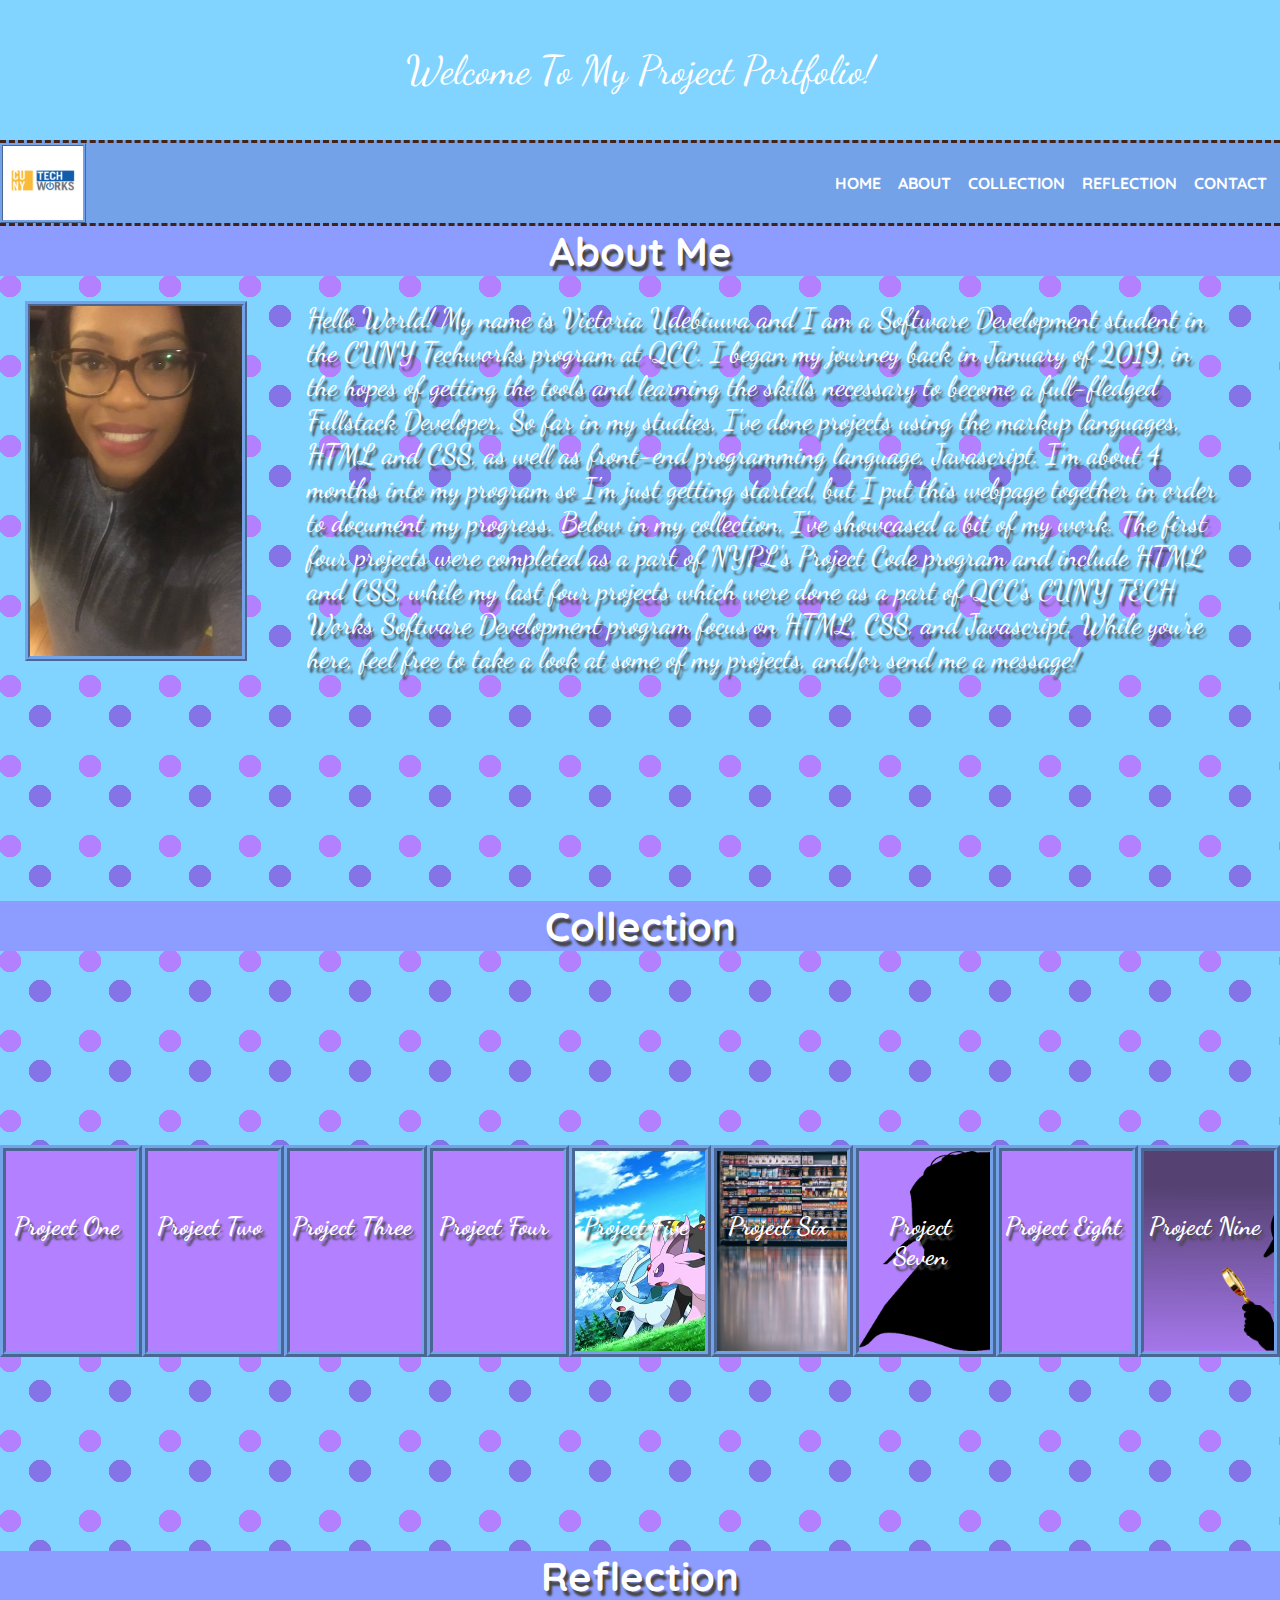
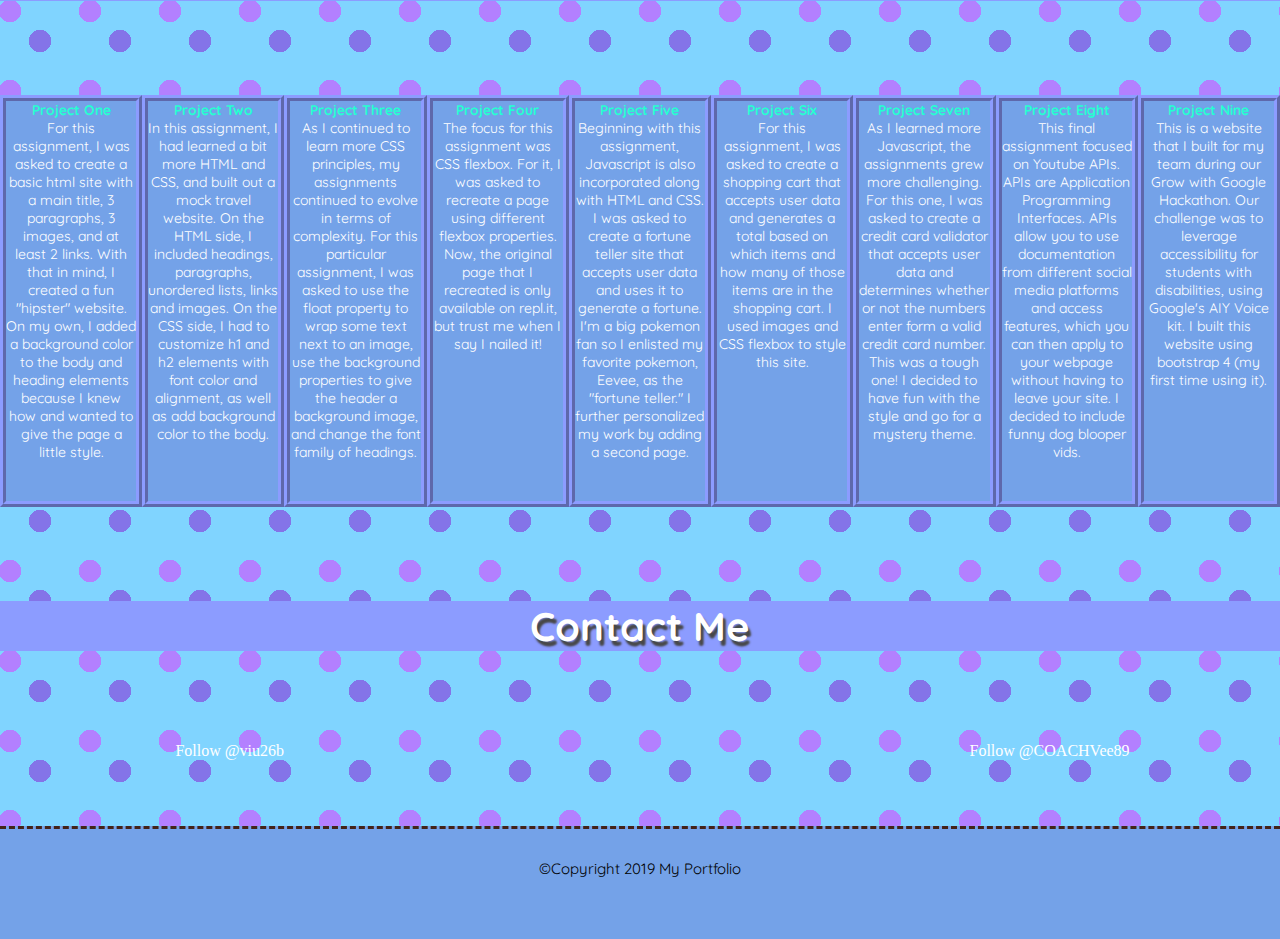
==== commit 8fab6407: "changes to collection and reflection sections" ====
--- a/index.html
+++ b/index.html
@@ -48,19 +48,19 @@
     <div id="projSix" class="project"><h3 id="pro6"><a href="cashRegister/index.html">Project Six</a></h3></div>
     <div id="projSeven" class="project"><h3 id="pro7"><a href="creditCardValidator/index.html">Project Seven</a></h3></div>
     <div id="projEight" class="project"><h3 id="pro8"><a href="youtubeAPIs/index.html">Project Eight</a></h3></div>
-    <div id="projNine" class="project"><h3 id="pro9"><a href="viu26b.github.io/gulper">Project Nine</a></h3></div><br>
+    <div id="projNine" class="project"><h3 id="pro9"><a href="https://viu26b.github.io/gulper">Project Nine</a></h3></div><br>
 
 </section>
 <h1 id="reflect">Reflection</h1>
 <section class="collect">
     <div class="proReflect"><strong style="color: #26FFD1;">Project One</strong><br>For this assignment, I was asked to create a basic html site with a main title, 3 paragraphs, 3 images, and at least 2 links. With that in mind, I created a fun "hipster" website. On my own, I added a background color to the body and heading elements because I knew how and wanted to give the page a little style.</div>
     <div class="proReflect"><strong style="color: #26FFD1;">Project Two</strong><br>In this assignment, I had learned a bit more HTML and CSS, and built out a mock travel website. On the HTML side, I included headings, paragraphs, unordered lists, links and images. On the CSS side, I had to customize h1 and h2 elements with font color and alignment, as well as add background color to the body.</div>
-    <div class="proReflect"><strong style="color: #26FFD1;">Project Three</strong><br>As I continued to learn more CSS principles, my assignments continued to evolve in terms of complexity. For this particular assignment, I was asked to use the float property to wrap some text next to an image, use the background properties to give the header a background image, and change the font family of headings using google fonts.</div>
+    <div class="proReflect"><strong style="color: #26FFD1;">Project Three</strong><br>As I continued to learn more CSS principles, my assignments continued to evolve in terms of complexity. For this particular assignment, I was asked to use the float property to wrap some text next to an image, use the background properties to give the header a background image, and change the font family of headings.</div>
     <div class="proReflect"><strong style="color: #26FFD1;">Project Four</strong><br>The focus for this assignment was CSS flexbox. For it, I was asked to recreate a page using different flexbox properties. Now, the original page that I recreated is only available on repl.it, but trust me when I say I nailed it!</div>
     <div class="proReflect"><strong style="color: #26FFD1;">Project Five</strong><br>Beginning with this assignment, Javascript is also incorporated along with HTML and CSS. I was asked to create a fortune teller site that accepts user data and uses it to generate a fortune. I'm a big pokemon fan so I enlisted my favorite pokemon, Eevee, as the "fortune teller." I further personalized my work by adding a second page.</div>
     <div class="proReflect"><strong style="color: #26FFD1;">Project Six</strong><br>For this assignment, I was asked to create a shopping cart that accepts user data and generates a total based on which items and how many of those items are in the shopping cart. I used images and CSS flexbox to style this site.</div>
-    <div class="proReflect"><strong style="color: #26FFD1;">Project Seven</strong><br>As I learned more Javascript, the assignments grew more challenging. For this one, I was asked to create a credit card validator that accepts user data and determines whether or not the numbers enter form a valid credit card number. This was a tough one! I decided to have fun with the style and go for a mystery theme. Is your credit card number valid? Let's find out!</div>
-    <div class="proReflect"><strong style="color: #26FFD1;">Project Eight</strong><br>This final assignment focused on Youtube APIs. APIs are Application Programming Interfaces. APIs allow you to use documentation from different social media platforms and access features, which you can then apply to your webpage without having to leave your site. I decided to include funny dog blooper vids because honestly, what's better than that?</div>
+    <div class="proReflect"><strong style="color: #26FFD1;">Project Seven</strong><br>As I learned more Javascript, the assignments grew more challenging. For this one, I was asked to create a credit card validator that accepts user data and determines whether or not the numbers enter form a valid credit card number. This was a tough one! I decided to have fun with the style and go for a mystery theme.</div>
+    <div class="proReflect"><strong style="color: #26FFD1;">Project Eight</strong><br>This final assignment focused on Youtube APIs. APIs are Application Programming Interfaces. APIs allow you to use documentation from different social media platforms and access features, which you can then apply to your webpage without having to leave your site. I decided to include funny dog blooper vids.</div>
     <div class="proReflect"><strong style="color: #26FFD1;">Project Nine</strong><br>This is a website that I built for my team during our Grow with Google Hackathon. Our challenge was to leverage accessibility for students with disabilities, using Google's AIY Voice kit. I built this website using bootstrap 4 (my first time using it).</div>
   </section>
 <h1 id="contact">Contact Me</h1>
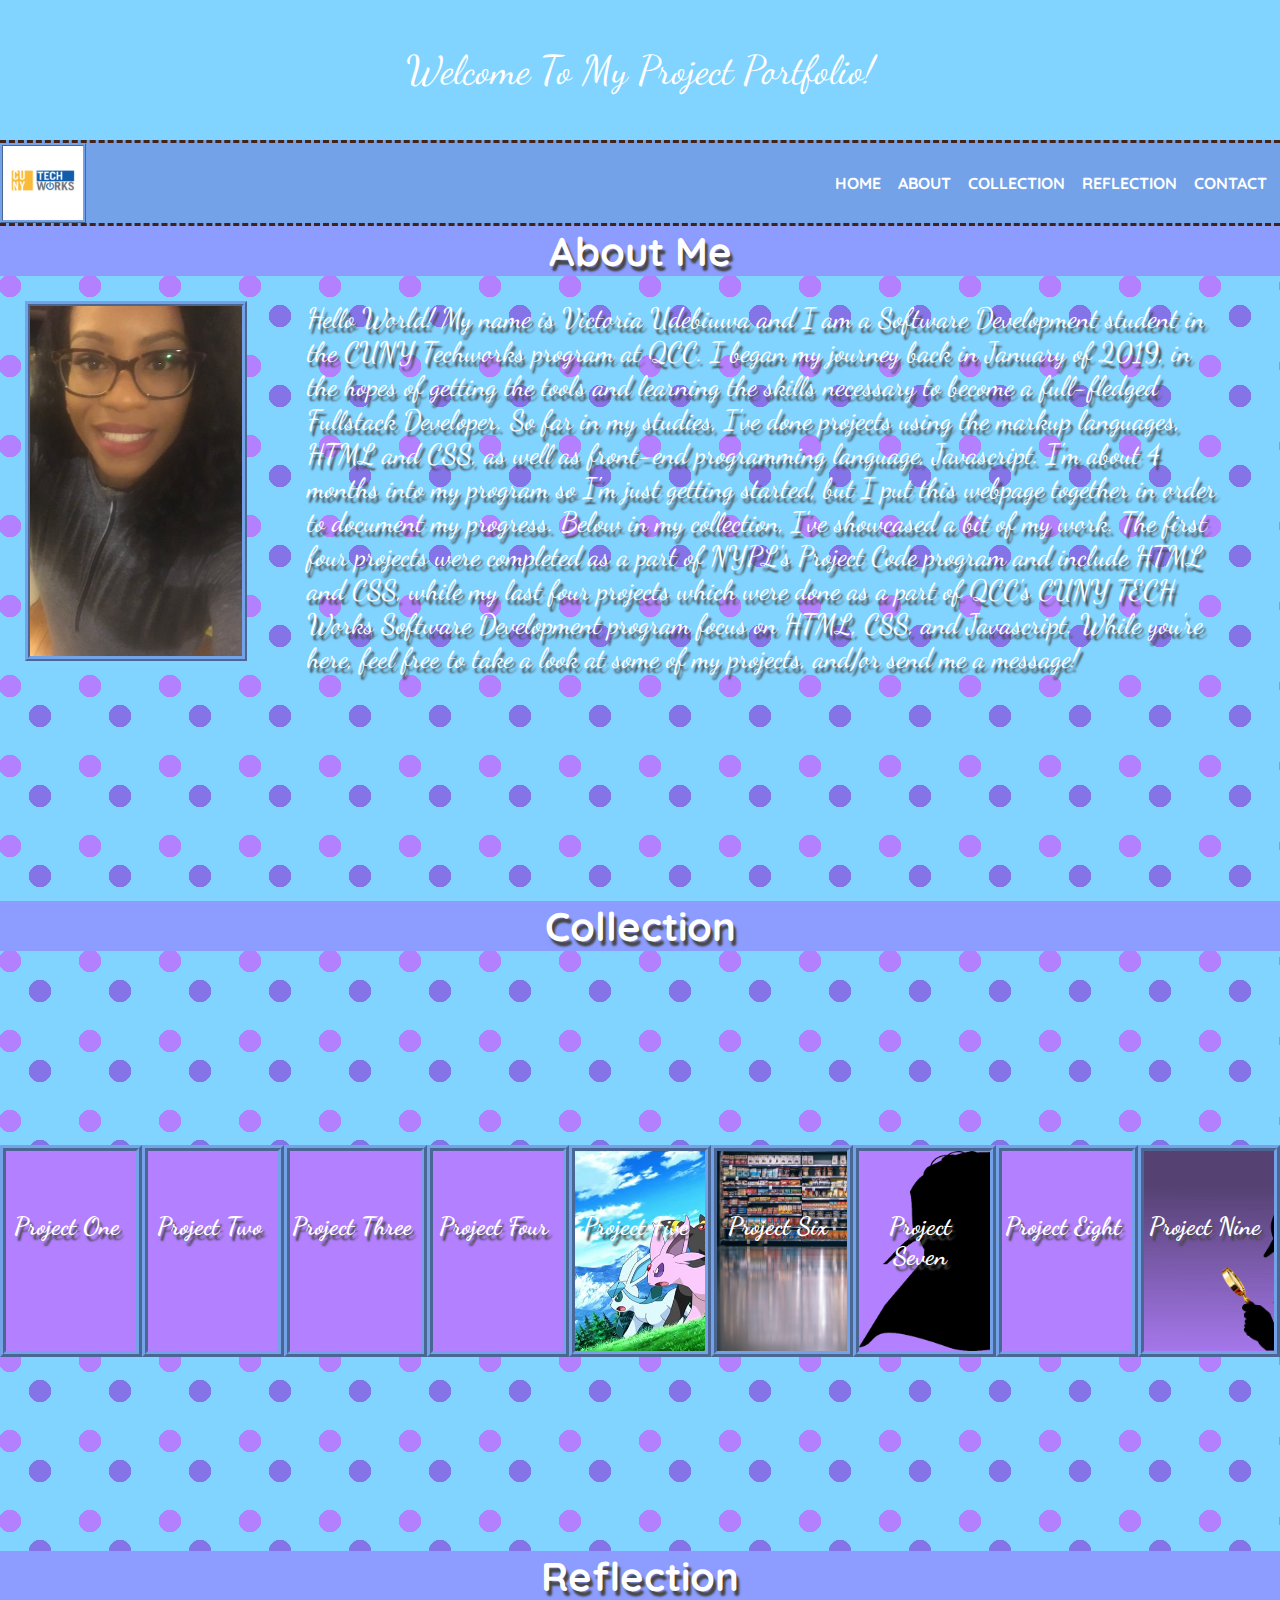
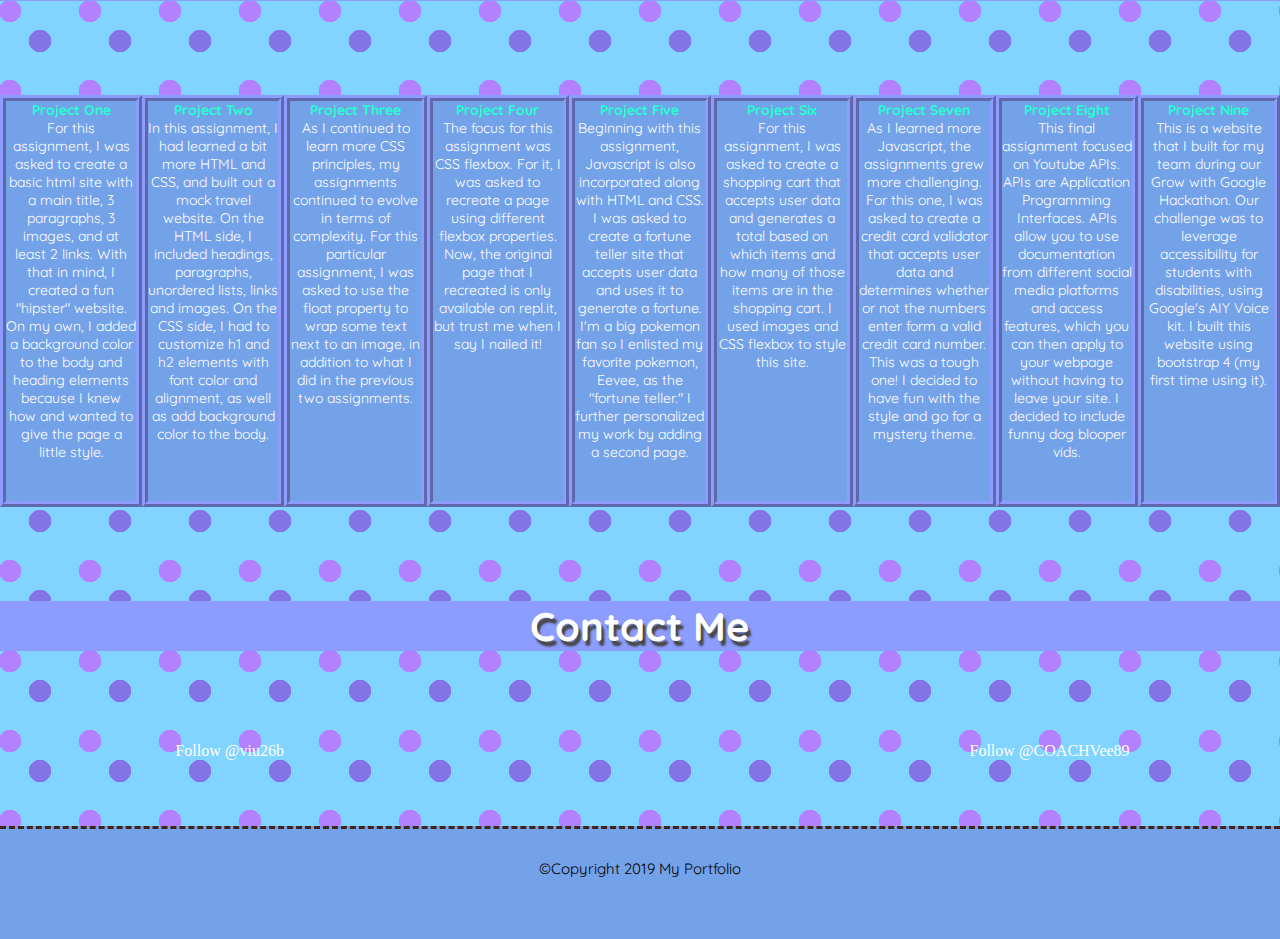
==== commit 46ae937e: "more changes to the reflection section" ====
--- a/index.html
+++ b/index.html
@@ -55,7 +55,7 @@
 <section class="collect">
     <div class="proReflect"><strong style="color: #26FFD1;">Project One</strong><br>For this assignment, I was asked to create a basic html site with a main title, 3 paragraphs, 3 images, and at least 2 links. With that in mind, I created a fun "hipster" website. On my own, I added a background color to the body and heading elements because I knew how and wanted to give the page a little style.</div>
     <div class="proReflect"><strong style="color: #26FFD1;">Project Two</strong><br>In this assignment, I had learned a bit more HTML and CSS, and built out a mock travel website. On the HTML side, I included headings, paragraphs, unordered lists, links and images. On the CSS side, I had to customize h1 and h2 elements with font color and alignment, as well as add background color to the body.</div>
-    <div class="proReflect"><strong style="color: #26FFD1;">Project Three</strong><br>As I continued to learn more CSS principles, my assignments continued to evolve in terms of complexity. For this particular assignment, I was asked to use the float property to wrap some text next to an image, use the background properties to give the header a background image, and change the font family of headings.</div>
+    <div class="proReflect"><strong style="color: #26FFD1;">Project Three</strong><br>As I continued to learn more CSS principles, my assignments continued to evolve in terms of complexity. For this particular assignment, I was asked to use the float property to wrap some text next to an image, in addition to what I did in the previous two assignments.</div>
     <div class="proReflect"><strong style="color: #26FFD1;">Project Four</strong><br>The focus for this assignment was CSS flexbox. For it, I was asked to recreate a page using different flexbox properties. Now, the original page that I recreated is only available on repl.it, but trust me when I say I nailed it!</div>
     <div class="proReflect"><strong style="color: #26FFD1;">Project Five</strong><br>Beginning with this assignment, Javascript is also incorporated along with HTML and CSS. I was asked to create a fortune teller site that accepts user data and uses it to generate a fortune. I'm a big pokemon fan so I enlisted my favorite pokemon, Eevee, as the "fortune teller." I further personalized my work by adding a second page.</div>
     <div class="proReflect"><strong style="color: #26FFD1;">Project Six</strong><br>For this assignment, I was asked to create a shopping cart that accepts user data and generates a total based on which items and how many of those items are in the shopping cart. I used images and CSS flexbox to style this site.</div>
